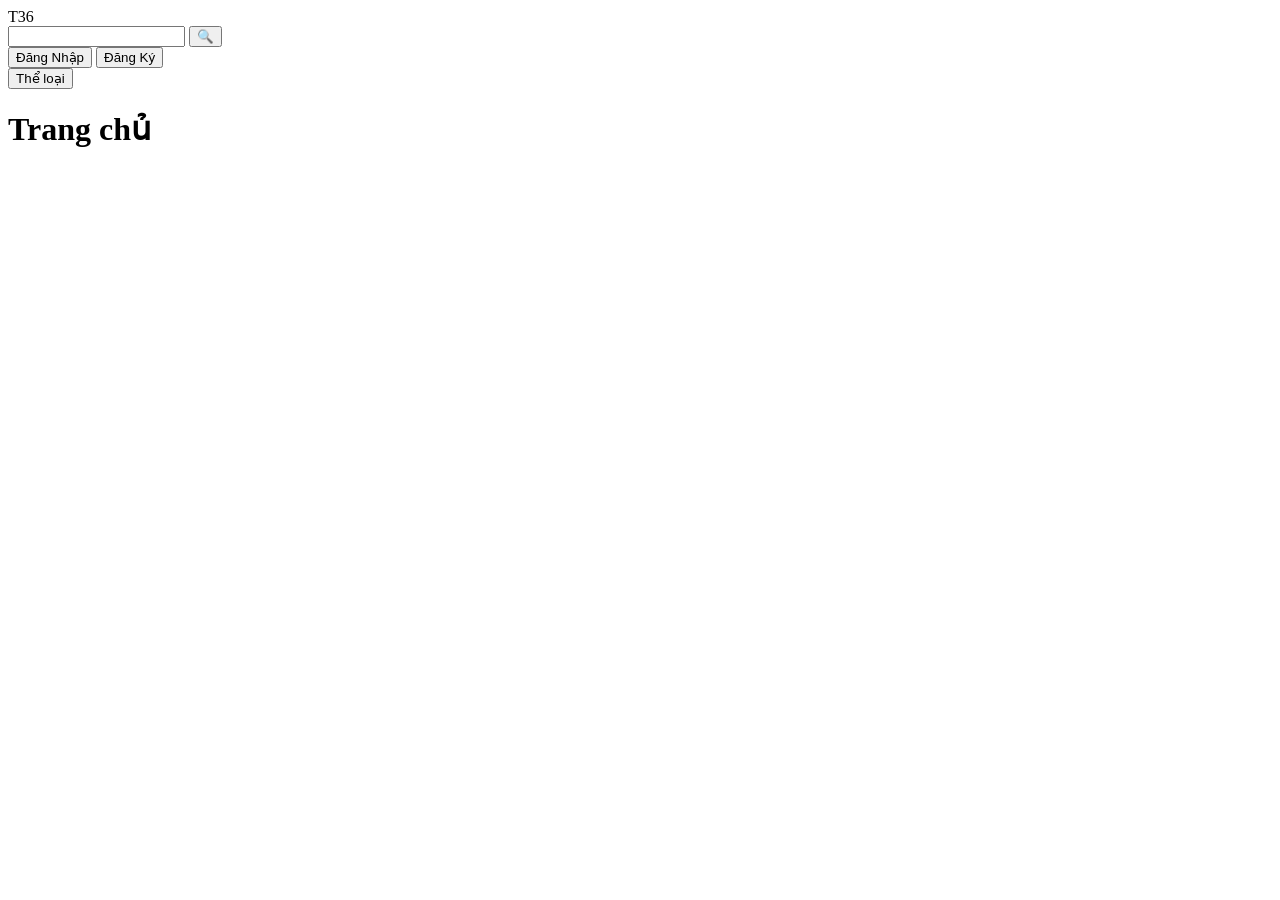
==== frontend/index.html @ c63da7f7 "Create index.html for game interface layout Add initial HTML structure for the game interface." ====
<!DOCTYPE html>
<html lang="vi">
<head>
    <meta charset="UTF-8">
    <!-- Đảm bảo trang web hiển thị tốt trên mọi thiết bị -->
    <meta name="viewport" content="width=device-width, initial-scale=1.0">
    <title>Giao diện Game T36</title>
    <!-- Liên kết với file CSS bên ngoài để định dạng giao diện -->
    <link rel="stylesheet" href="style.css">
</head>
<body>

    <!-- 1. Thanh điều hướng trên cùng (Header) -->
    <header class="header">
        <!-- Logo bên trái -->
        <div class="logo">T36</div>
        
        <!-- Thanh tìm kiếm ở giữa -->
        <div class="search-box">
            <input type="text" class="search-input" placeholder="">
            <button class="search-button">
                <!-- Sử dụng icon kính lúp đơn giản (emoji) -->
                🔍
            </button>
        </div>
        
        <!-- Cụm nút Đăng nhập / Đăng ký bên phải -->
        <div class="auth-buttons">
            <button class="btn btn-login">Đăng Nhập</button>
            <button class="btn btn-register">Đăng Ký</button>
        </div>
    </header>

    <!-- 2. Phần nội dung chính (Main) -->
    <main class="main-content">
        
        <!-- Phần phía trên chứa nút Thể loại và Tiêu đề -->
        <div class="top-bar">
            <!-- Nút Thể loại hình tròn -->
            <button class="category-button">Thể loại</button>
            
            <!-- Tiêu đề trang -->
            <h1 class="page-title">Trang chủ</h1>
        </div>

        <!-- Khung chứa danh sách các trò chơi -->
        <div class="game-container">
            <!-- Lưới Grid chứa các ô vuông -->
            <div class="game-grid">
                <!-- Sử dụng 12 ô vuông tượng trưng cho 12 game theo yêu cầu -->
                <div class="game-card"></div>
                <div class="game-card"></div>
                <div class="game-card"></div>
                <div class="game-card"></div>
                <div class="game-card"></div>
                <div class="game-card"></div>
                <div class="game-card"></div>
                <div class="game-card"></div>
                <div class="game-card"></div>
                <div class="game-card"></div>
                <div class="game-card"></div>
                <div class="game-card"></div>
            </div>
        </div>
        
    </main>

</body>
</html>
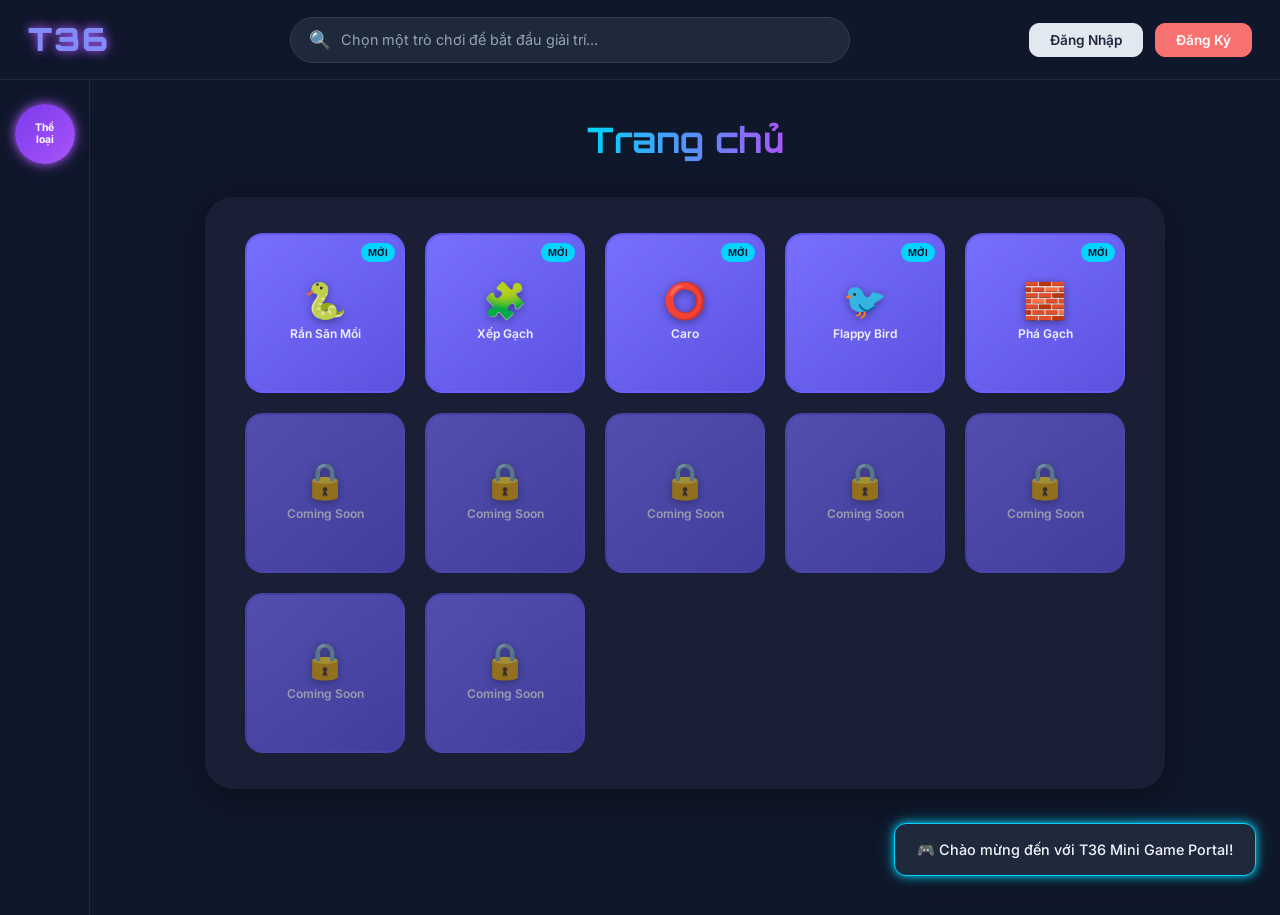
==== commit dd43c975: "Add 5 neon mini-games and homepage" ====
--- a/frontend/index.html
+++ b/frontend/index.html
@@ -1,69 +1,272 @@
 <!DOCTYPE html>
 <html lang="vi">
 <head>
-    <meta charset="UTF-8">
-    <!-- Đảm bảo trang web hiển thị tốt trên mọi thiết bị -->
-    <meta name="viewport" content="width=device-width, initial-scale=1.0">
-    <title>Giao diện Game T36</title>
-    <!-- Liên kết với file CSS bên ngoài để định dạng giao diện -->
-    <link rel="stylesheet" href="style.css">
+  <meta charset="UTF-8" />
+  <meta name="viewport" content="width=device-width, initial-scale=1.0" />
+
+  <!-- SEO Meta Tags -->
+  <title>T36 - Cổng Mini Game</title>
+  <meta name="description" content="Cổng Mini Game T36 - Chơi các game huyền thoại: Rắn săn mồi, Tetris, Caro, Flappy Bird, Phá gạch và nhiều hơn nữa!" />
+  <meta name="keywords" content="mini game, T36, rắn săn mồi, tetris, caro, flappy bird, phá gạch" />
+
+  <!-- Liên kết file CSS phong cách -->
+  <link rel="stylesheet" href="style.css" />
+
+  <!-- Favicon dạng emoji -->
+  <link rel="icon" href="data:image/svg+xml,<svg xmlns='http://www.w3.org/2000/svg' viewBox='0 0 100 100'><text y='.9em' font-size='90'>🎮</text></svg>" />
 </head>
 <body>
 
-    <!-- 1. Thanh điều hướng trên cùng (Header) -->
-    <header class="header">
-        <!-- Logo bên trái -->
-        <div class="logo">T36</div>
-        
-        <!-- Thanh tìm kiếm ở giữa -->
-        <div class="search-box">
-            <input type="text" class="search-input" placeholder="">
-            <button class="search-button">
-                <!-- Sử dụng icon kính lúp đơn giản (emoji) -->
-                🔍
-            </button>
-        </div>
-        
-        <!-- Cụm nút Đăng nhập / Đăng ký bên phải -->
-        <div class="auth-buttons">
-            <button class="btn btn-login">Đăng Nhập</button>
-            <button class="btn btn-register">Đăng Ký</button>
-        </div>
-    </header>
-
-    <!-- 2. Phần nội dung chính (Main) -->
-    <main class="main-content">
-        
-        <!-- Phần phía trên chứa nút Thể loại và Tiêu đề -->
-        <div class="top-bar">
-            <!-- Nút Thể loại hình tròn -->
-            <button class="category-button">Thể loại</button>
-            
-            <!-- Tiêu đề trang -->
-            <h1 class="page-title">Trang chủ</h1>
-        </div>
-
-        <!-- Khung chứa danh sách các trò chơi -->
-        <div class="game-container">
-            <!-- Lưới Grid chứa các ô vuông -->
-            <div class="game-grid">
-                <!-- Sử dụng 12 ô vuông tượng trưng cho 12 game theo yêu cầu -->
-                <div class="game-card"></div>
-                <div class="game-card"></div>
-                <div class="game-card"></div>
-                <div class="game-card"></div>
-                <div class="game-card"></div>
-                <div class="game-card"></div>
-                <div class="game-card"></div>
-                <div class="game-card"></div>
-                <div class="game-card"></div>
-                <div class="game-card"></div>
-                <div class="game-card"></div>
-                <div class="game-card"></div>
-            </div>
-        </div>
-        
-    </main>
+  <!-- ============================================
+       HEADER - Thanh điều hướng trên cùng
+       Gồm: Logo T36 | Thanh tìm kiếm | Nút Đăng nhập & Đăng ký
+       ============================================ -->
+  <header class="header" role="banner">
+
+    <!-- Logo T36 - Nhấn vào để về trang chủ -->
+    <a href="index.html" class="header__logo" aria-label="T36 - Trang chủ">T36</a>
+
+    <!-- Thanh tìm kiếm game -->
+    <div class="header__search" role="search">
+      <span class="header__search-icon" aria-hidden="true">🔍</span>
+      <input
+        id="search-input"
+        type="search"
+        class="header__search-input"
+        placeholder="Chọn một trò chơi để bắt đầu giải trí..."
+        aria-label="Tìm kiếm game"
+        autocomplete="off"
+      />
+    </div>
+
+    <!-- Nhóm nút hành động: Đăng nhập & Đăng ký -->
+    <div class="header__actions">
+      <!-- Nút Đăng nhập - script.js sẽ xử lý chuyển trang -->
+      <button
+        id="btn-header-login"
+        class="btn btn--login"
+        aria-label="Đăng nhập vào tài khoản"
+        onclick="chuyenDenDangNhap()"
+      >
+        Đăng Nhập
+      </button>
+
+      <!-- Nút Đăng ký -->
+      <button
+        id="btn-header-register"
+        class="btn btn--register"
+        aria-label="Tạo tài khoản mới"
+        onclick="chuyenDenDangKy()"
+      >
+        Đăng Ký
+      </button>
+    </div>
+  </header>
+
+  <!-- ============================================
+       LAYOUT CHÍNH: Sidebar + Nội dung chính
+       ============================================ -->
+  <div class="main-layout">
+
+    <!-- SIDEBAR - Danh mục thể loại game bên trái -->
+    <aside class="sidebar" role="complementary" aria-label="Danh mục thể loại">
+      <!-- Huy hiệu danh mục -->
+      <div class="sidebar__badge" title="Thể loại game" id="btn-category">
+        Thể<br>loại
+      </div>
+    </aside>
+
+    <!-- NỘI DUNG CHÍNH - Lưới game -->
+    <main class="main-content" role="main">
+
+      <!-- Tiêu đề trang -->
+      <h1 class="page-title">Trang chủ</h1>
+
+      <!-- Khu vực nền chứa lưới game -->
+      <section class="grid-container" aria-label="Danh sách game">
+
+        <!-- LƯỚI GAME - 5 cột × 3 hàng tạo ra 15 ô (chỉ hiển thị 12 ô theo thiết kế) -->
+        <!-- Quy tắc đặt tên data-game: snake | tetris | caro | flappy | brickbreaker | coming-soon -->
+        <div class="game-grid" id="game-grid" role="list">
+
+          <!-- ===== HÀNG 1 ===== -->
+
+          <!-- Ô 1: Rắn săn mồi (Snake Game) -->
+          <a
+            href="#"
+            class="game-card"
+            id="game-snake"
+            data-game="snake"
+            role="listitem"
+            aria-label="Chơi game Rắn săn mồi"
+            title="Rắn săn mồi"
+          >
+            <span class="game-card__badge">Mới</span>
+            <span class="game-card__icon" aria-hidden="true">🐍</span>
+            <span class="game-card__name">Rắn Săn Mồi</span>
+          </a>
+
+          <!-- Ô 2: Xếp gạch (Tetris) -->
+          <a
+            href="#"
+            class="game-card"
+            id="game-tetris"
+            data-game="tetris"
+            role="listitem"
+            aria-label="Chơi game Xếp gạch Tetris"
+            title="Xếp gạch - Tetris"
+          >
+            <span class="game-card__badge">Mới</span>
+            <span class="game-card__icon" aria-hidden="true">🧩</span>
+            <span class="game-card__name">Xếp Gạch</span>
+          </a>
+
+          <!-- Ô 3: Caro (Tic-Tac-Toe) -->
+          <a
+            href="#"
+            class="game-card"
+            id="game-caro"
+            data-game="caro"
+            role="listitem"
+            aria-label="Chơi game Caro"
+            title="Caro - Tic-Tac-Toe"
+          >
+            <span class="game-card__badge">Mới</span>
+            <span class="game-card__icon" aria-hidden="true">⭕</span>
+            <span class="game-card__name">Caro</span>
+          </a>
+
+          <!-- Ô 4: Flappy Bird -->
+          <a
+            href="#"
+            class="game-card"
+            id="game-flappy"
+            data-game="flappy"
+            role="listitem"
+            aria-label="Chơi game Flappy Bird"
+            title="Flappy Bird"
+          >
+            <span class="game-card__badge">Mới</span>
+            <span class="game-card__icon" aria-hidden="true">🐦</span>
+            <span class="game-card__name">Flappy Bird</span>
+          </a>
+
+          <!-- Ô 5: Phá gạch (Brick Breaker) -->
+          <a
+            href="#"
+            class="game-card"
+            id="game-brickbreaker"
+            data-game="brickbreaker"
+            role="listitem"
+            aria-label="Chơi game Phá gạch"
+            title="Phá gạch - Brick Breaker"
+          >
+            <span class="game-card__badge">Mới</span>
+            <span class="game-card__icon" aria-hidden="true">🧱</span>
+            <span class="game-card__name">Phá Gạch</span>
+          </a>
+
+          <!-- ===== HÀNG 2 - Các ô "Coming Soon" từ 6 đến 10 ===== -->
+
+          <!-- Ô 6: Coming Soon -->
+          <div
+            class="game-card game-card--coming-soon"
+            id="game-slot-6"
+            data-game="coming-soon"
+            role="listitem"
+            aria-label="Game sắp ra mắt"
+          >
+            <span class="game-card__icon" aria-hidden="true">🔒</span>
+            <span class="game-card__name">Coming Soon</span>
+          </div>
+
+          <!-- Ô 7: Coming Soon -->
+          <div
+            class="game-card game-card--coming-soon"
+            id="game-slot-7"
+            data-game="coming-soon"
+            role="listitem"
+            aria-label="Game sắp ra mắt"
+          >
+            <span class="game-card__icon" aria-hidden="true">🔒</span>
+            <span class="game-card__name">Coming Soon</span>
+          </div>
+
+          <!-- Ô 8: Coming Soon -->
+          <div
+            class="game-card game-card--coming-soon"
+            id="game-slot-8"
+            data-game="coming-soon"
+            role="listitem"
+            aria-label="Game sắp ra mắt"
+          >
+            <span class="game-card__icon" aria-hidden="true">🔒</span>
+            <span class="game-card__name">Coming Soon</span>
+          </div>
+
+          <!-- Ô 9: Coming Soon -->
+          <div
+            class="game-card game-card--coming-soon"
+            id="game-slot-9"
+            data-game="coming-soon"
+            role="listitem"
+            aria-label="Game sắp ra mắt"
+          >
+            <span class="game-card__icon" aria-hidden="true">🔒</span>
+            <span class="game-card__name">Coming Soon</span>
+          </div>
+
+          <!-- Ô 10: Coming Soon -->
+          <div
+            class="game-card game-card--coming-soon"
+            id="game-slot-10"
+            data-game="coming-soon"
+            role="listitem"
+            aria-label="Game sắp ra mắt"
+          >
+            <span class="game-card__icon" aria-hidden="true">🔒</span>
+            <span class="game-card__name">Coming Soon</span>
+          </div>
+
+          <!-- ===== HÀNG 3 - Các ô "Coming Soon" từ 11 đến 12 ===== -->
+
+          <!-- Ô 11: Coming Soon -->
+          <div
+            class="game-card game-card--coming-soon"
+            id="game-slot-11"
+            data-game="coming-soon"
+            role="listitem"
+            aria-label="Game sắp ra mắt"
+          >
+            <span class="game-card__icon" aria-hidden="true">🔒</span>
+            <span class="game-card__name">Coming Soon</span>
+          </div>
+
+          <!-- Ô 12: Coming Soon -->
+          <div
+            class="game-card game-card--coming-soon"
+            id="game-slot-12"
+            data-game="coming-soon"
+            role="listitem"
+            aria-label="Game sắp ra mắt"
+          >
+            <span class="game-card__icon" aria-hidden="true">🔒</span>
+            <span class="game-card__name">Coming Soon</span>
+          </div>
+
+        </div><!-- /.game-grid -->
+      </section><!-- /.grid-container -->
+
+    </main><!-- /.main-content -->
+  </div><!-- /.main-layout -->
+
+  <!-- ============================================
+       TOAST THÔNG BÁO - Hiện khi game chưa sẵn sàng
+       ============================================ -->
+  <div class="toast" id="toast" role="status" aria-live="polite"></div>
+
+  <!-- Liên kết file JavaScript xử lý logic -->
+  <script src="script.js"></script>
 
 </body>
 </html>
--- a/frontend/style.css
+++ b/frontend/style.css
@@ -0,0 +1,688 @@
+/* ============================================
+   style.css - Phong cách chung cho Cổng Mini Game T36
+   Tác giả: Frontend Developer T36
+   Mô tả: Dark Mode Gaming UI - sử dụng màu xanh đen,
+          tím đậm, và xanh neon làm điểm nhấn
+   ============================================ */
+
+/* ---------- Import Font từ Google Fonts ---------- */
+@import url('https://fonts.googleapis.com/css2?family=Orbitron:wght@400;700;900&family=Inter:wght@300;400;500;600;700&display=swap');
+
+/* ---------- CSS Reset & Box Model ---------- */
+*, *::before, *::after {
+  margin: 0;
+  padding: 0;
+  box-sizing: border-box;
+}
+
+/* ---------- Biến CSS (Design Tokens) ---------- */
+:root {
+  /* Màu nền chính - xanh đen đậm */
+  --color-bg-primary:    #0f172a;
+  /* Màu nền thứ cấp - tối hơn một chút */
+  --color-bg-secondary:  #1e293b;
+  /* Màu nền thẻ game - tím đậm */
+  --color-card-bg:       #6c63ff;
+  /* Màu nền card hover */
+  --color-card-hover:    #7c3aed;
+  /* Màu điểm nhấn neon xanh lam */
+  --color-neon-blue:     #00d4ff;
+  /* Màu điểm nhấn neon tím */
+  --color-neon-purple:   #a855f7;
+  /* Màu logo T36 */
+  --color-logo:          #818cf8;
+  /* Màu chữ chính */
+  --color-text-primary:  #f1f5f9;
+  /* Màu chữ phụ */
+  --color-text-muted:    #94a3b8;
+  /* Màu viền neon khi hover */
+  --color-glow-border:   #00d4ff;
+  /* Màu nền khu vực lưới game */
+  --color-grid-bg:       #1a1f35;
+  /* Màu nút Đăng nhập */
+  --color-btn-login:     #e2e8f0;
+  /* Màu nút Đăng ký */
+  --color-btn-register:  #f87171;
+  /* Màu form card - tím trung bình */
+  --color-form-card:     #3730a3;
+  /* Màu input */
+  --color-input-bg:      #d1d5db;
+  /* Bo góc chuẩn */
+  --radius-card:         18px;
+  --radius-btn:          10px;
+  --radius-input:        8px;
+  /* Hiệu ứng đổ bóng neon */
+  --glow-neon:           0 0 10px #00d4ff, 0 0 20px #00d4ff44;
+  --glow-purple:         0 0 10px #a855f7, 0 0 20px #a855f744;
+  /* Thời gian hiệu ứng chuyển tiếp */
+  --transition-speed:    0.3s;
+}
+
+/* ---------- Body & Nền Chung ---------- */
+body {
+  font-family: 'Inter', sans-serif;
+  background-color: var(--color-bg-primary);
+  color: var(--color-text-primary);
+  min-height: 100vh;
+  line-height: 1.6;
+  overflow-x: hidden;
+}
+
+/* ============================================
+   HEADER - Thanh điều hướng trên cùng
+   ============================================ */
+.header {
+  display: flex;
+  align-items: center;
+  justify-content: space-between;
+  padding: 14px 28px;
+  background-color: var(--color-bg-primary);
+  /* Đường viền dưới phân tách header */
+  border-bottom: 1px solid #1e293b;
+  position: sticky;
+  top: 0;
+  z-index: 100;
+  gap: 20px;
+}
+
+/* Logo T36 - chữ nổi bật phong cách gaming */
+.header__logo {
+  font-family: 'Orbitron', monospace;
+  font-size: 2rem;
+  font-weight: 900;
+  color: var(--color-logo);
+  text-decoration: none;
+  letter-spacing: 2px;
+  /* Hiệu ứng phát sáng cho logo */
+  text-shadow: var(--glow-purple);
+  white-space: nowrap;
+  transition: color var(--transition-speed), text-shadow var(--transition-speed);
+}
+
+.header__logo:hover {
+  color: var(--color-neon-blue);
+  text-shadow: var(--glow-neon);
+}
+
+/* Thanh tìm kiếm ở giữa header */
+.header__search {
+  flex: 1;
+  max-width: 560px;
+  display: flex;
+  align-items: center;
+  background-color: var(--color-bg-secondary);
+  border: 1px solid #334155;
+  border-radius: 50px;
+  padding: 8px 18px;
+  gap: 10px;
+  transition: border-color var(--transition-speed), box-shadow var(--transition-speed);
+}
+
+.header__search:focus-within {
+  border-color: var(--color-neon-blue);
+  box-shadow: var(--glow-neon);
+}
+
+.header__search-input {
+  flex: 1;
+  background: transparent;
+  border: none;
+  outline: none;
+  color: var(--color-text-primary);
+  font-family: 'Inter', sans-serif;
+  font-size: 0.9rem;
+}
+
+.header__search-input::placeholder {
+  color: var(--color-text-muted);
+}
+
+/* Icon tìm kiếm */
+.header__search-icon {
+  color: var(--color-text-muted);
+  font-size: 1.1rem;
+  cursor: pointer;
+  transition: color var(--transition-speed);
+}
+
+.header__search:focus-within .header__search-icon {
+  color: var(--color-neon-blue);
+}
+
+/* Nhóm nút Đăng nhập / Đăng ký */
+.header__actions {
+  display: flex;
+  align-items: center;
+  gap: 12px;
+  white-space: nowrap;
+}
+
+/* Nút chung cho header */
+.btn {
+  padding: 8px 20px;
+  border-radius: var(--radius-btn);
+  font-family: 'Inter', sans-serif;
+  font-size: 0.85rem;
+  font-weight: 600;
+  cursor: pointer;
+  border: 1.5px solid transparent;
+  transition: all var(--transition-speed);
+  text-decoration: none;
+  display: inline-flex;
+  align-items: center;
+  justify-content: center;
+}
+
+/* Nút Đăng nhập - nền sáng nhạt */
+.btn--login {
+  background-color: var(--color-btn-login);
+  color: #1e293b;
+  border-color: var(--color-btn-login);
+}
+
+.btn--login:hover {
+  background-color: var(--color-neon-blue);
+  border-color: var(--color-neon-blue);
+  color: #0f172a;
+  box-shadow: var(--glow-neon);
+  transform: translateY(-1px);
+}
+
+/* Nút Đăng ký - nền cam hồng */
+.btn--register {
+  background-color: var(--color-btn-register);
+  color: #fff;
+  border-color: var(--color-btn-register);
+}
+
+.btn--register:hover {
+  background-color: #ef4444;
+  border-color: #ef4444;
+  box-shadow: 0 0 10px #ef444466;
+  transform: translateY(-1px);
+}
+
+/* ============================================
+   LAYOUT CHÍNH - Sidebar + Main Content
+   ============================================ */
+.main-layout {
+  display: flex;
+  min-height: calc(100vh - 65px);
+}
+
+/* ============================================
+   SIDEBAR - Danh mục bên trái
+   ============================================ */
+.sidebar {
+  width: 90px;
+  padding: 24px 12px;
+  display: flex;
+  flex-direction: column;
+  align-items: center;
+  gap: 16px;
+  border-right: 1px solid #1e293b;
+  flex-shrink: 0;
+}
+
+/* Huy hiệu danh mục "Thể loại" */
+.sidebar__badge {
+  width: 60px;
+  height: 60px;
+  border-radius: 50%;
+  background: linear-gradient(135deg, #7c3aed, #a855f7);
+  display: flex;
+  align-items: center;
+  justify-content: center;
+  font-size: 0.65rem;
+  font-weight: 700;
+  color: #fff;
+  text-align: center;
+  line-height: 1.2;
+  cursor: pointer;
+  box-shadow: var(--glow-purple);
+  transition: transform var(--transition-speed), box-shadow var(--transition-speed);
+}
+
+.sidebar__badge:hover {
+  transform: scale(1.08);
+  box-shadow: 0 0 16px #a855f7, 0 0 32px #a855f744;
+}
+
+/* ============================================
+   NỘI DUNG CHÍNH - Trang chủ
+   ============================================ */
+.main-content {
+  flex: 1;
+  padding: 32px 40px;
+  display: flex;
+  flex-direction: column;
+  align-items: center;
+}
+
+/* Tiêu đề trang "Trang chủ" */
+.page-title {
+  font-family: 'Orbitron', monospace;
+  font-size: 2.2rem;
+  font-weight: 700;
+  /* Gradient chữ xanh neon sang tím */
+  background: linear-gradient(90deg, var(--color-neon-blue), var(--color-neon-purple));
+  -webkit-background-clip: text;
+  -webkit-text-fill-color: transparent;
+  background-clip: text;
+  margin-bottom: 28px;
+  text-align: center;
+}
+
+/* Khu vực chứa lưới game - nền tối hơn */
+.grid-container {
+  background-color: var(--color-grid-bg);
+  border-radius: 28px;
+  padding: 36px 40px;
+  width: 100%;
+  max-width: 960px;
+  box-shadow: 0 8px 40px rgba(0, 0, 0, 0.4);
+}
+
+/* ============================================
+   LƯỚI GAME - 5 cột x 3 hàng = 15 ô (hiển thị 12 ô + 3 hidden nếu cần)
+   Thiết kế: 5 cột đều nhau
+   ============================================ */
+.game-grid {
+  display: grid;
+  /* 5 cột đều nhau, responsive */
+  grid-template-columns: repeat(5, 1fr);
+  gap: 20px;
+}
+
+/* ============================================
+   THẺ GAME - Mỗi ô game
+   ============================================ */
+.game-card {
+  aspect-ratio: 1 / 1;
+  background: linear-gradient(145deg, #6c63ff, #5b52e0);
+  border-radius: var(--radius-card);
+  display: flex;
+  flex-direction: column;
+  align-items: center;
+  justify-content: center;
+  cursor: pointer;
+  /* Viền mặc định trong suốt */
+  border: 2px solid transparent;
+  /* Hiệu ứng chuyển tiếp mượt mà */
+  transition:
+    transform var(--transition-speed) ease,
+    box-shadow var(--transition-speed) ease,
+    border-color var(--transition-speed) ease,
+    background var(--transition-speed) ease;
+  position: relative;
+  overflow: hidden;
+  text-decoration: none;
+  color: inherit;
+  gap: 8px;
+  padding: 12px;
+  text-align: center;
+}
+
+/* Lớp phủ bóng bên trong thẻ */
+.game-card::before {
+  content: '';
+  position: absolute;
+  inset: 0;
+  background: linear-gradient(135deg, rgba(255,255,255,0.08), transparent);
+  border-radius: inherit;
+  pointer-events: none;
+}
+
+/* ✨ Hiệu ứng HOVER - Phóng to và viền sáng neon */
+.game-card:hover {
+  /* Phóng to nhẹ khi hover */
+  transform: scale(1.07) translateY(-4px);
+  /* Viền sáng màu xanh neon */
+  border-color: var(--color-glow-border);
+  /* Phát sáng neon xung quanh thẻ */
+  box-shadow:
+    0 0 12px var(--color-glow-border),
+    0 0 24px rgba(0, 212, 255, 0.3),
+    0 8px 24px rgba(0, 0, 0, 0.4);
+  background: linear-gradient(145deg, #7c74ff, #6c63ff);
+  z-index: 1;
+}
+
+/* Ô game "Coming Soon" - màu tối hơn, ít nổi bật */
+.game-card--coming-soon {
+  opacity: 0.6;
+  cursor: not-allowed;
+}
+
+.game-card--coming-soon:hover {
+  transform: scale(1.02);
+  border-color: #4b5563;
+  box-shadow: none;
+  opacity: 0.7;
+}
+
+/* Icon emoji của game */
+.game-card__icon {
+  font-size: 2.2rem;
+  line-height: 1;
+  filter: drop-shadow(0 2px 4px rgba(0,0,0,0.4));
+}
+
+/* Tên game */
+.game-card__name {
+  font-family: 'Inter', sans-serif;
+  font-size: 0.75rem;
+  font-weight: 600;
+  color: rgba(255, 255, 255, 0.9);
+  line-height: 1.3;
+}
+
+/* Nhãn "Mới" */
+.game-card__badge {
+  position: absolute;
+  top: 8px;
+  right: 8px;
+  background: var(--color-neon-blue);
+  color: #0f172a;
+  font-size: 0.6rem;
+  font-weight: 700;
+  padding: 2px 7px;
+  border-radius: 20px;
+  letter-spacing: 0.5px;
+  text-transform: uppercase;
+}
+
+/* ============================================
+   TRANG ĐĂNG NHẬP / ĐĂNG KÝ
+   ============================================ */
+.auth-page {
+  min-height: 100vh;
+  display: flex;
+  flex-direction: column;
+  background-color: var(--color-bg-primary);
+}
+
+/* Header thu gọn cho trang auth - chỉ có logo */
+.auth-header {
+  padding: 18px 28px;
+  border-bottom: 1px solid #1e293b;
+}
+
+/* Phần thân trang auth - căn giữa form */
+.auth-body {
+  flex: 1;
+  display: flex;
+  flex-direction: column;
+  align-items: center;
+  justify-content: center;
+  padding: 40px 20px;
+  gap: 0;
+}
+
+/* Thanh chọn tab Đăng nhập / Đăng ký */
+.auth-tabs {
+  display: flex;
+  align-items: flex-end;
+  gap: 0;
+  position: relative;
+  margin-bottom: 0;
+}
+
+/* Đường kẻ ngang bên dưới tab */
+.auth-tabs::after {
+  content: '';
+  position: absolute;
+  bottom: 0;
+  left: 0;
+  right: 0;
+  height: 1px;
+  background: #334155;
+}
+
+/* Nút tab Đăng nhập */
+.auth-tab {
+  padding: 12px 36px;
+  border: none;
+  border-radius: var(--radius-btn) var(--radius-btn) 0 0;
+  font-family: 'Inter', sans-serif;
+  font-size: 0.95rem;
+  font-weight: 600;
+  cursor: pointer;
+  transition: all var(--transition-speed);
+  position: relative;
+  z-index: 1;
+}
+
+/* Tab Đăng nhập - nền sáng */
+.auth-tab--login {
+  background-color: #e2e8f0;
+  color: #1e293b;
+}
+
+.auth-tab--login:hover,
+.auth-tab--login.active {
+  background-color: #f1f5f9;
+}
+
+/* Tab Đăng ký - nền hồng cam */
+.auth-tab--register {
+  background-color: #f87171;
+  color: #fff;
+}
+
+.auth-tab--register:hover,
+.auth-tab--register.active {
+  background-color: #ef4444;
+}
+
+/* Đường phân cách đứng giữa 2 tab */
+.auth-tabs__divider {
+  width: 3px;
+  height: 48px;
+  background: linear-gradient(to bottom, #f97316, #ef4444);
+  border-radius: 2px;
+  margin: 0 4px;
+  align-self: center;
+}
+
+/* Đường kẻ ngang bên dưới tab group */
+.auth-tabs-line {
+  width: 380px;
+  max-width: 90vw;
+  height: 1px;
+  background: #334155;
+  margin-bottom: 0;
+}
+
+/* Card form đăng nhập / đăng ký */
+.auth-form-card {
+  background: linear-gradient(160deg, #4338ca, #3730a3);
+  border-radius: 20px;
+  padding: 36px 40px 40px;
+  width: 380px;
+  max-width: 90vw;
+  display: flex;
+  flex-direction: column;
+  gap: 20px;
+  margin-top: 24px;
+  box-shadow: 0 8px 40px rgba(67, 56, 202, 0.35);
+  animation: fadeInUp 0.4s ease;
+}
+
+/* Hiệu ứng xuất hiện form */
+@keyframes fadeInUp {
+  from {
+    opacity: 0;
+    transform: translateY(20px);
+  }
+  to {
+    opacity: 1;
+    transform: translateY(0);
+  }
+}
+
+/* Nhóm mỗi trường input */
+.form-group {
+  display: flex;
+  flex-direction: column;
+  gap: 8px;
+}
+
+/* Nhãn trường input */
+.form-label {
+  font-family: 'Orbitron', monospace;
+  font-size: 0.85rem;
+  font-weight: 700;
+  color: #fff;
+  letter-spacing: 0.5px;
+}
+
+/* Ô nhập liệu */
+.form-input {
+  background-color: var(--color-input-bg);
+  border: 2px solid transparent;
+  border-radius: var(--radius-input);
+  padding: 12px 16px;
+  font-family: 'Inter', sans-serif;
+  font-size: 0.9rem;
+  color: #1e293b;
+  outline: none;
+  transition: border-color var(--transition-speed), box-shadow var(--transition-speed);
+  width: 100%;
+}
+
+.form-input:focus {
+  border-color: var(--color-neon-blue);
+  box-shadow: 0 0 8px rgba(0, 212, 255, 0.3);
+  background-color: #f8fafc;
+}
+
+.form-input::placeholder {
+  color: #9ca3af;
+}
+
+/* Nút submit trong form */
+.btn--submit {
+  background: linear-gradient(135deg, #3b82f6, #2563eb);
+  color: #fff;
+  border: none;
+  border-radius: var(--radius-btn);
+  padding: 13px 20px;
+  font-family: 'Orbitron', monospace;
+  font-size: 1rem;
+  font-weight: 700;
+  cursor: pointer;
+  letter-spacing: 1px;
+  transition: all var(--transition-speed);
+  margin-top: 6px;
+  box-shadow: 0 4px 14px rgba(59, 130, 246, 0.4);
+}
+
+.btn--submit:hover {
+  background: linear-gradient(135deg, #60a5fa, #3b82f6);
+  box-shadow: 0 0 16px rgba(59, 130, 246, 0.6), 0 4px 20px rgba(59, 130, 246, 0.4);
+  transform: translateY(-2px);
+}
+
+.btn--submit:active {
+  transform: translateY(0);
+}
+
+/* Thông báo lỗi form */
+.form-error {
+  color: #fca5a5;
+  font-size: 0.8rem;
+  font-weight: 500;
+  display: none;
+}
+
+.form-error.show {
+  display: block;
+}
+
+/* ============================================
+   THÔNG BÁO TOAST - Hiện nổi góc màn hình
+   ============================================ */
+.toast {
+  position: fixed;
+  bottom: 24px;
+  right: 24px;
+  background: #1e293b;
+  border: 1px solid var(--color-neon-blue);
+  color: var(--color-text-primary);
+  padding: 14px 22px;
+  border-radius: 12px;
+  font-size: 0.9rem;
+  font-weight: 500;
+  box-shadow: var(--glow-neon), 0 8px 24px rgba(0,0,0,0.4);
+  z-index: 9999;
+  transform: translateY(80px);
+  opacity: 0;
+  transition: all 0.4s cubic-bezier(0.34, 1.56, 0.64, 1);
+  pointer-events: none;
+}
+
+.toast.show {
+  transform: translateY(0);
+  opacity: 1;
+}
+
+/* ============================================
+   RESPONSIVE - Màn hình nhỏ hơn
+   ============================================ */
+@media (max-width: 768px) {
+  .header {
+    padding: 12px 16px;
+    gap: 10px;
+  }
+
+  .header__logo {
+    font-size: 1.5rem;
+  }
+
+  .game-grid {
+    /* Thu về 3 cột trên tablet */
+    grid-template-columns: repeat(3, 1fr);
+    gap: 14px;
+  }
+
+  .main-content {
+    padding: 20px 16px;
+  }
+
+  .page-title {
+    font-size: 1.6rem;
+  }
+
+  .grid-container {
+    padding: 20px;
+  }
+
+  .sidebar {
+    width: 64px;
+    padding: 16px 8px;
+  }
+
+  .sidebar__badge {
+    width: 46px;
+    height: 46px;
+    font-size: 0.55rem;
+  }
+}
+
+@media (max-width: 480px) {
+  .game-grid {
+    /* Thu về 2 cột trên điện thoại */
+    grid-template-columns: repeat(2, 1fr);
+    gap: 12px;
+  }
+
+  .header__search {
+    display: none;
+  }
+
+  .btn {
+    padding: 7px 12px;
+    font-size: 0.78rem;
+  }
+}
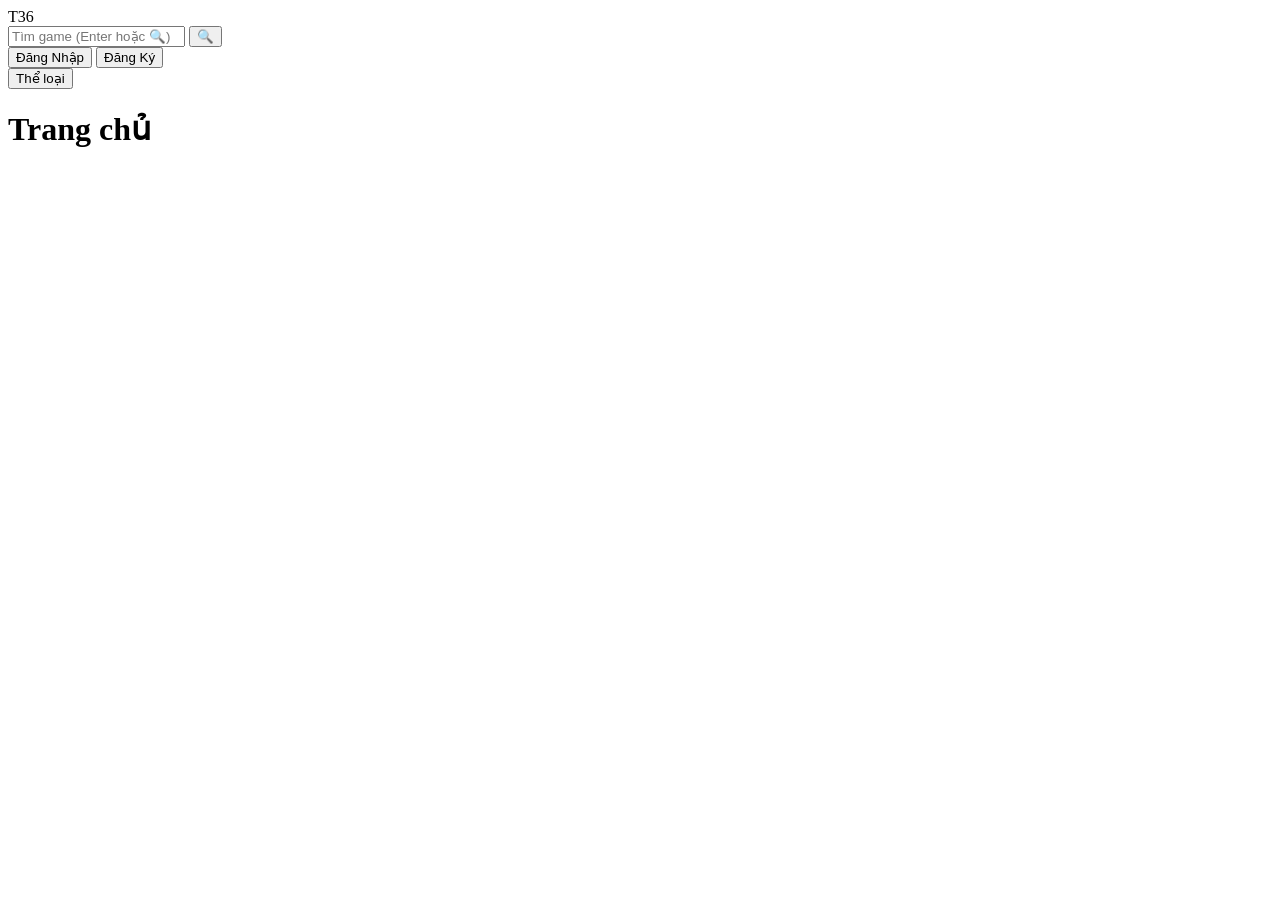
==== commit b65b5102: "Add backend structure and initial game API implementation - Introduced FastAPI for backend developme" ====
--- a/frontend/index.html
+++ b/frontend/index.html
@@ -1,272 +1,46 @@
-<!DOCTYPE html>
+<!doctype html>
 <html lang="vi">
-<head>
-  <meta charset="UTF-8" />
-  <meta name="viewport" content="width=device-width, initial-scale=1.0" />
+  <head>
+    <meta charset="UTF-8" />
+    <meta name="viewport" content="width=device-width, initial-scale=1.0" />
+    <title>Giao diện Game T36</title>
+    <link rel="stylesheet" href="/ui/style.css" />
+  </head>
+  <body>
+    <header class="header">
+      <div class="logo">T36</div>
 
-  <!-- SEO Meta Tags -->
-  <title>T36 - Cổng Mini Game</title>
-  <meta name="description" content="Cổng Mini Game T36 - Chơi các game huyền thoại: Rắn săn mồi, Tetris, Caro, Flappy Bird, Phá gạch và nhiều hơn nữa!" />
-  <meta name="keywords" content="mini game, T36, rắn săn mồi, tetris, caro, flappy bird, phá gạch" />
+      <div class="search-box">
+        <input
+          type="text"
+          class="search-input"
+          placeholder="Tìm game (Enter hoặc 🔍)"
+          autocomplete="off"
+        />
+        <button type="button" class="search-button" aria-label="Tìm kiếm">
+          🔍
+        </button>
+      </div>
 
-  <!-- Liên kết file CSS phong cách -->
-  <link rel="stylesheet" href="style.css" />
+      <div class="auth-buttons">
+        <button type="button" class="btn btn-login">Đăng Nhập</button>
+        <button type="button" class="btn btn-register">Đăng Ký</button>
+      </div>
+    </header>
 
-  <!-- Favicon dạng emoji -->
-  <link rel="icon" href="data:image/svg+xml,<svg xmlns='http://www.w3.org/2000/svg' viewBox='0 0 100 100'><text y='.9em' font-size='90'>🎮</text></svg>" />
-</head>
-<body>
+    <main class="main-content">
+      <div class="top-bar">
+        <button type="button" class="category-button">Thể loại</button>
+        <h1 class="page-title">Trang chủ</h1>
+      </div>
 
-  <!-- ============================================
-       HEADER - Thanh điều hướng trên cùng
-       Gồm: Logo T36 | Thanh tìm kiếm | Nút Đăng nhập & Đăng ký
-       ============================================ -->
-  <header class="header" role="banner">
+      <p id="api-status" class="api-status" role="status"></p>
 
-    <!-- Logo T36 - Nhấn vào để về trang chủ -->
-    <a href="index.html" class="header__logo" aria-label="T36 - Trang chủ">T36</a>
+      <div class="game-container">
+        <div id="game-grid" class="game-grid"></div>
+      </div>
+    </main>
 
-    <!-- Thanh tìm kiếm game -->
-    <div class="header__search" role="search">
-      <span class="header__search-icon" aria-hidden="true">🔍</span>
-      <input
-        id="search-input"
-        type="search"
-        class="header__search-input"
-        placeholder="Chọn một trò chơi để bắt đầu giải trí..."
-        aria-label="Tìm kiếm game"
-        autocomplete="off"
-      />
-    </div>
-
-    <!-- Nhóm nút hành động: Đăng nhập & Đăng ký -->
-    <div class="header__actions">
-      <!-- Nút Đăng nhập - script.js sẽ xử lý chuyển trang -->
-      <button
-        id="btn-header-login"
-        class="btn btn--login"
-        aria-label="Đăng nhập vào tài khoản"
-        onclick="chuyenDenDangNhap()"
-      >
-        Đăng Nhập
-      </button>
-
-      <!-- Nút Đăng ký -->
-      <button
-        id="btn-header-register"
-        class="btn btn--register"
-        aria-label="Tạo tài khoản mới"
-        onclick="chuyenDenDangKy()"
-      >
-        Đăng Ký
-      </button>
-    </div>
-  </header>
-
-  <!-- ============================================
-       LAYOUT CHÍNH: Sidebar + Nội dung chính
-       ============================================ -->
-  <div class="main-layout">
-
-    <!-- SIDEBAR - Danh mục thể loại game bên trái -->
-    <aside class="sidebar" role="complementary" aria-label="Danh mục thể loại">
-      <!-- Huy hiệu danh mục -->
-      <div class="sidebar__badge" title="Thể loại game" id="btn-category">
-        Thể<br>loại
-      </div>
-    </aside>
-
-    <!-- NỘI DUNG CHÍNH - Lưới game -->
-    <main class="main-content" role="main">
-
-      <!-- Tiêu đề trang -->
-      <h1 class="page-title">Trang chủ</h1>
-
-      <!-- Khu vực nền chứa lưới game -->
-      <section class="grid-container" aria-label="Danh sách game">
-
-        <!-- LƯỚI GAME - 5 cột × 3 hàng tạo ra 15 ô (chỉ hiển thị 12 ô theo thiết kế) -->
-        <!-- Quy tắc đặt tên data-game: snake | tetris | caro | flappy | brickbreaker | coming-soon -->
-        <div class="game-grid" id="game-grid" role="list">
-
-          <!-- ===== HÀNG 1 ===== -->
-
-          <!-- Ô 1: Rắn săn mồi (Snake Game) -->
-          <a
-            href="#"
-            class="game-card"
-            id="game-snake"
-            data-game="snake"
-            role="listitem"
-            aria-label="Chơi game Rắn săn mồi"
-            title="Rắn săn mồi"
-          >
-            <span class="game-card__badge">Mới</span>
-            <span class="game-card__icon" aria-hidden="true">🐍</span>
-            <span class="game-card__name">Rắn Săn Mồi</span>
-          </a>
-
-          <!-- Ô 2: Xếp gạch (Tetris) -->
-          <a
-            href="#"
-            class="game-card"
-            id="game-tetris"
-            data-game="tetris"
-            role="listitem"
-            aria-label="Chơi game Xếp gạch Tetris"
-            title="Xếp gạch - Tetris"
-          >
-            <span class="game-card__badge">Mới</span>
-            <span class="game-card__icon" aria-hidden="true">🧩</span>
-            <span class="game-card__name">Xếp Gạch</span>
-          </a>
-
-          <!-- Ô 3: Caro (Tic-Tac-Toe) -->
-          <a
-            href="#"
-            class="game-card"
-            id="game-caro"
-            data-game="caro"
-            role="listitem"
-            aria-label="Chơi game Caro"
-            title="Caro - Tic-Tac-Toe"
-          >
-            <span class="game-card__badge">Mới</span>
-            <span class="game-card__icon" aria-hidden="true">⭕</span>
-            <span class="game-card__name">Caro</span>
-          </a>
-
-          <!-- Ô 4: Flappy Bird -->
-          <a
-            href="#"
-            class="game-card"
-            id="game-flappy"
-            data-game="flappy"
-            role="listitem"
-            aria-label="Chơi game Flappy Bird"
-            title="Flappy Bird"
-          >
-            <span class="game-card__badge">Mới</span>
-            <span class="game-card__icon" aria-hidden="true">🐦</span>
-            <span class="game-card__name">Flappy Bird</span>
-          </a>
-
-          <!-- Ô 5: Phá gạch (Brick Breaker) -->
-          <a
-            href="#"
-            class="game-card"
-            id="game-brickbreaker"
-            data-game="brickbreaker"
-            role="listitem"
-            aria-label="Chơi game Phá gạch"
-            title="Phá gạch - Brick Breaker"
-          >
-            <span class="game-card__badge">Mới</span>
-            <span class="game-card__icon" aria-hidden="true">🧱</span>
-            <span class="game-card__name">Phá Gạch</span>
-          </a>
-
-          <!-- ===== HÀNG 2 - Các ô "Coming Soon" từ 6 đến 10 ===== -->
-
-          <!-- Ô 6: Coming Soon -->
-          <div
-            class="game-card game-card--coming-soon"
-            id="game-slot-6"
-            data-game="coming-soon"
-            role="listitem"
-            aria-label="Game sắp ra mắt"
-          >
-            <span class="game-card__icon" aria-hidden="true">🔒</span>
-            <span class="game-card__name">Coming Soon</span>
-          </div>
-
-          <!-- Ô 7: Coming Soon -->
-          <div
-            class="game-card game-card--coming-soon"
-            id="game-slot-7"
-            data-game="coming-soon"
-            role="listitem"
-            aria-label="Game sắp ra mắt"
-          >
-            <span class="game-card__icon" aria-hidden="true">🔒</span>
-            <span class="game-card__name">Coming Soon</span>
-          </div>
-
-          <!-- Ô 8: Coming Soon -->
-          <div
-            class="game-card game-card--coming-soon"
-            id="game-slot-8"
-            data-game="coming-soon"
-            role="listitem"
-            aria-label="Game sắp ra mắt"
-          >
-            <span class="game-card__icon" aria-hidden="true">🔒</span>
-            <span class="game-card__name">Coming Soon</span>
-          </div>
-
-          <!-- Ô 9: Coming Soon -->
-          <div
-            class="game-card game-card--coming-soon"
-            id="game-slot-9"
-            data-game="coming-soon"
-            role="listitem"
-            aria-label="Game sắp ra mắt"
-          >
-            <span class="game-card__icon" aria-hidden="true">🔒</span>
-            <span class="game-card__name">Coming Soon</span>
-          </div>
-
-          <!-- Ô 10: Coming Soon -->
-          <div
-            class="game-card game-card--coming-soon"
-            id="game-slot-10"
-            data-game="coming-soon"
-            role="listitem"
-            aria-label="Game sắp ra mắt"
-          >
-            <span class="game-card__icon" aria-hidden="true">🔒</span>
-            <span class="game-card__name">Coming Soon</span>
-          </div>
-
-          <!-- ===== HÀNG 3 - Các ô "Coming Soon" từ 11 đến 12 ===== -->
-
-          <!-- Ô 11: Coming Soon -->
-          <div
-            class="game-card game-card--coming-soon"
-            id="game-slot-11"
-            data-game="coming-soon"
-            role="listitem"
-            aria-label="Game sắp ra mắt"
-          >
-            <span class="game-card__icon" aria-hidden="true">🔒</span>
-            <span class="game-card__name">Coming Soon</span>
-          </div>
-
-          <!-- Ô 12: Coming Soon -->
-          <div
-            class="game-card game-card--coming-soon"
-            id="game-slot-12"
-            data-game="coming-soon"
-            role="listitem"
-            aria-label="Game sắp ra mắt"
-          >
-            <span class="game-card__icon" aria-hidden="true">🔒</span>
-            <span class="game-card__name">Coming Soon</span>
-          </div>
-
-        </div><!-- /.game-grid -->
-      </section><!-- /.grid-container -->
-
-    </main><!-- /.main-content -->
-  </div><!-- /.main-layout -->
-
-  <!-- ============================================
-       TOAST THÔNG BÁO - Hiện khi game chưa sẵn sàng
-       ============================================ -->
-  <div class="toast" id="toast" role="status" aria-live="polite"></div>
-
-  <!-- Liên kết file JavaScript xử lý logic -->
-  <script src="script.js"></script>
-
-</body>
+    <script src="/ui/app.js" defer></script>
+  </body>
 </html>
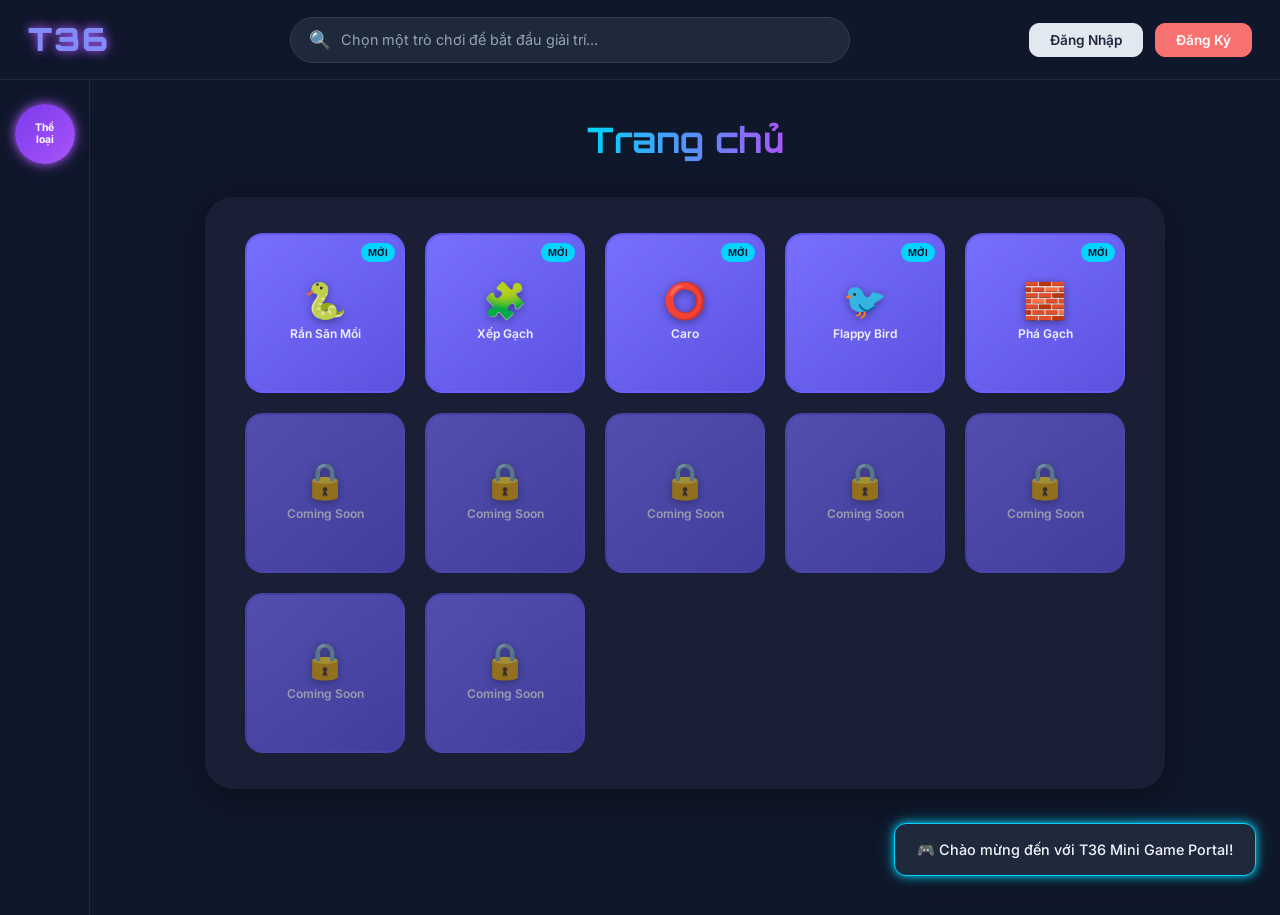
==== commit c036d15d: "Merge branch 'main' of https://github.com/thobuiquang/mini-game-platform" ====
--- a/frontend/index.html
+++ b/frontend/index.html
@@ -1,46 +1,278 @@
-<!doctype html>
+<!DOCTYPE html>
 <html lang="vi">
-  <head>
-    <meta charset="UTF-8" />
-    <meta name="viewport" content="width=device-width, initial-scale=1.0" />
-    <title>Giao diện Game T36</title>
-    <link rel="stylesheet" href="/ui/style.css" />
-  </head>
-  <body>
-    <header class="header">
-      <div class="logo">T36</div>
-
-      <div class="search-box">
-        <input
-          type="text"
-          class="search-input"
-          placeholder="Tìm game (Enter hoặc 🔍)"
-          autocomplete="off"
-        />
-        <button type="button" class="search-button" aria-label="Tìm kiếm">
-          🔍
-        </button>
+<head>
+  <meta charset="UTF-8" />
+  <meta name="viewport" content="width=device-width, initial-scale=1.0" />
+
+  <!-- SEO Meta Tags -->
+  <title>T36 - Cổng Mini Game</title>
+  <meta name="description" content="Cổng Mini Game T36 - Chơi các game huyền thoại: Rắn săn mồi, Tetris, Caro, Flappy Bird, Phá gạch và nhiều hơn nữa!" />
+  <meta name="keywords" content="mini game, T36, rắn săn mồi, tetris, caro, flappy bird, phá gạch" />
+
+  <!-- Liên kết file CSS phong cách -->
+  <link rel="stylesheet" href="style.css" />
+
+  <!-- Favicon dạng emoji -->
+  <link rel="icon" href="data:image/svg+xml,<svg xmlns='http://www.w3.org/2000/svg' viewBox='0 0 100 100'><text y='.9em' font-size='90'>🎮</text></svg>" />
+</head>
+<body>
+
+  <!-- ============================================
+       HEADER - Thanh điều hướng trên cùng
+       Gồm: Logo T36 | Thanh tìm kiếm | Nút Đăng nhập & Đăng ký
+       ============================================ -->
+  <header class="header" role="banner">
+
+    <!-- Logo T36 - Nhấn vào để về trang chủ -->
+    <a href="index.html" class="header__logo" aria-label="T36 - Trang chủ">T36</a>
+
+    <!-- Thanh tìm kiếm game -->
+    <div class="header__search" role="search">
+      <span class="header__search-icon" aria-hidden="true">🔍</span>
+      <input
+        id="search-input"
+        type="search"
+        class="header__search-input"
+        placeholder="Chọn một trò chơi để bắt đầu giải trí..."
+        aria-label="Tìm kiếm game"
+        autocomplete="off"
+      />
+    </div>
+
+    <!-- Nhóm nút hành động: Đăng nhập & Đăng ký -->
+    <div class="header__actions">
+      <!-- Nút Đăng nhập - script.js sẽ xử lý chuyển trang -->
+      <button
+        id="btn-header-login"
+        class="btn btn--login"
+        aria-label="Đăng nhập vào tài khoản"
+        onclick="chuyenDenDangNhap()"
+      >
+        Đăng Nhập
+      </button>
+
+      <!-- Nút Đăng ký -->
+      <button
+        id="btn-header-register"
+        class="btn btn--register"
+        aria-label="Tạo tài khoản mới"
+        onclick="chuyenDenDangKy()"
+      >
+        Đăng Ký
+      </button>
+
+      <!-- Thông tin người dùng sau khi đăng nhập (ẩn mặc định) -->
+      <div class="user-info" id="user-info" aria-label="Thông tin tài khoản" style="display:none;">
+        <div class="user-info__avatar" id="user-avatar" aria-hidden="true">👤</div>
+        <span class="user-info__name" id="user-display-name">Người dùng</span>
       </div>
-
-      <div class="auth-buttons">
-        <button type="button" class="btn btn-login">Đăng Nhập</button>
-        <button type="button" class="btn btn-register">Đăng Ký</button>
+    </div>
+  </header>
+
+  <!-- ============================================
+       LAYOUT CHÍNH: Sidebar + Nội dung chính
+       ============================================ -->
+  <div class="main-layout">
+
+    <!-- SIDEBAR - Danh mục thể loại game bên trái -->
+    <aside class="sidebar" role="complementary" aria-label="Danh mục thể loại">
+      <!-- Huy hiệu danh mục -->
+      <div class="sidebar__badge" title="Thể loại game" id="btn-category">
+        Thể<br>loại
       </div>
-    </header>
-
-    <main class="main-content">
-      <div class="top-bar">
-        <button type="button" class="category-button">Thể loại</button>
-        <h1 class="page-title">Trang chủ</h1>
-      </div>
-
-      <p id="api-status" class="api-status" role="status"></p>
-
-      <div class="game-container">
-        <div id="game-grid" class="game-grid"></div>
-      </div>
-    </main>
-
-    <script src="/ui/app.js" defer></script>
-  </body>
+    </aside>
+
+    <!-- NỘI DUNG CHÍNH - Lưới game -->
+    <main class="main-content" role="main">
+
+      <!-- Tiêu đề trang -->
+      <h1 class="page-title">Trang chủ</h1>
+
+      <!-- Khu vực nền chứa lưới game -->
+      <section class="grid-container" aria-label="Danh sách game">
+
+        <!-- LƯỚI GAME - 5 cột × 3 hàng tạo ra 15 ô (chỉ hiển thị 12 ô theo thiết kế) -->
+        <!-- Quy tắc đặt tên data-game: snake | tetris | caro | flappy | brickbreaker | coming-soon -->
+        <div class="game-grid" id="game-grid" role="list">
+
+          <!-- ===== HÀNG 1 ===== -->
+
+          <!-- Ô 1: Rắn săn mồi (Snake Game) -->
+          <a
+            href="#"
+            class="game-card"
+            id="game-snake"
+            data-game="snake"
+            role="listitem"
+            aria-label="Chơi game Rắn săn mồi"
+            title="Rắn săn mồi"
+          >
+            <span class="game-card__badge">Mới</span>
+            <span class="game-card__icon" aria-hidden="true">🐍</span>
+            <span class="game-card__name">Rắn Săn Mồi</span>
+          </a>
+
+          <!-- Ô 2: Xếp gạch (Tetris) -->
+          <a
+            href="#"
+            class="game-card"
+            id="game-tetris"
+            data-game="tetris"
+            role="listitem"
+            aria-label="Chơi game Xếp gạch Tetris"
+            title="Xếp gạch - Tetris"
+          >
+            <span class="game-card__badge">Mới</span>
+            <span class="game-card__icon" aria-hidden="true">🧩</span>
+            <span class="game-card__name">Xếp Gạch</span>
+          </a>
+
+          <!-- Ô 3: Caro (Tic-Tac-Toe) -->
+          <a
+            href="#"
+            class="game-card"
+            id="game-caro"
+            data-game="caro"
+            role="listitem"
+            aria-label="Chơi game Caro"
+            title="Caro - Tic-Tac-Toe"
+          >
+            <span class="game-card__badge">Mới</span>
+            <span class="game-card__icon" aria-hidden="true">⭕</span>
+            <span class="game-card__name">Caro</span>
+          </a>
+
+          <!-- Ô 4: Flappy Bird -->
+          <a
+            href="#"
+            class="game-card"
+            id="game-flappy"
+            data-game="flappy"
+            role="listitem"
+            aria-label="Chơi game Flappy Bird"
+            title="Flappy Bird"
+          >
+            <span class="game-card__badge">Mới</span>
+            <span class="game-card__icon" aria-hidden="true">🐦</span>
+            <span class="game-card__name">Flappy Bird</span>
+          </a>
+
+          <!-- Ô 5: Phá gạch (Brick Breaker) -->
+          <a
+            href="#"
+            class="game-card"
+            id="game-brickbreaker"
+            data-game="brickbreaker"
+            role="listitem"
+            aria-label="Chơi game Phá gạch"
+            title="Phá gạch - Brick Breaker"
+          >
+            <span class="game-card__badge">Mới</span>
+            <span class="game-card__icon" aria-hidden="true">🧱</span>
+            <span class="game-card__name">Phá Gạch</span>
+          </a>
+
+          <!-- ===== HÀNG 2 - Các ô "Coming Soon" từ 6 đến 10 ===== -->
+
+          <!-- Ô 6: Coming Soon -->
+          <div
+            class="game-card game-card--coming-soon"
+            id="game-slot-6"
+            data-game="coming-soon"
+            role="listitem"
+            aria-label="Game sắp ra mắt"
+          >
+            <span class="game-card__icon" aria-hidden="true">🔒</span>
+            <span class="game-card__name">Coming Soon</span>
+          </div>
+
+          <!-- Ô 7: Coming Soon -->
+          <div
+            class="game-card game-card--coming-soon"
+            id="game-slot-7"
+            data-game="coming-soon"
+            role="listitem"
+            aria-label="Game sắp ra mắt"
+          >
+            <span class="game-card__icon" aria-hidden="true">🔒</span>
+            <span class="game-card__name">Coming Soon</span>
+          </div>
+
+          <!-- Ô 8: Coming Soon -->
+          <div
+            class="game-card game-card--coming-soon"
+            id="game-slot-8"
+            data-game="coming-soon"
+            role="listitem"
+            aria-label="Game sắp ra mắt"
+          >
+            <span class="game-card__icon" aria-hidden="true">🔒</span>
+            <span class="game-card__name">Coming Soon</span>
+          </div>
+
+          <!-- Ô 9: Coming Soon -->
+          <div
+            class="game-card game-card--coming-soon"
+            id="game-slot-9"
+            data-game="coming-soon"
+            role="listitem"
+            aria-label="Game sắp ra mắt"
+          >
+            <span class="game-card__icon" aria-hidden="true">🔒</span>
+            <span class="game-card__name">Coming Soon</span>
+          </div>
+
+          <!-- Ô 10: Coming Soon -->
+          <div
+            class="game-card game-card--coming-soon"
+            id="game-slot-10"
+            data-game="coming-soon"
+            role="listitem"
+            aria-label="Game sắp ra mắt"
+          >
+            <span class="game-card__icon" aria-hidden="true">🔒</span>
+            <span class="game-card__name">Coming Soon</span>
+          </div>
+
+          <!-- ===== HÀNG 3 - Các ô "Coming Soon" từ 11 đến 12 ===== -->
+
+          <!-- Ô 11: Coming Soon -->
+          <div
+            class="game-card game-card--coming-soon"
+            id="game-slot-11"
+            data-game="coming-soon"
+            role="listitem"
+            aria-label="Game sắp ra mắt"
+          >
+            <span class="game-card__icon" aria-hidden="true">🔒</span>
+            <span class="game-card__name">Coming Soon</span>
+          </div>
+
+          <!-- Ô 12: Coming Soon -->
+          <div
+            class="game-card game-card--coming-soon"
+            id="game-slot-12"
+            data-game="coming-soon"
+            role="listitem"
+            aria-label="Game sắp ra mắt"
+          >
+            <span class="game-card__icon" aria-hidden="true">🔒</span>
+            <span class="game-card__name">Coming Soon</span>
+          </div>
+
+        </div><!-- /.game-grid -->
+      </section><!-- /.grid-container -->
+
+    </main><!-- /.main-content -->
+  </div><!-- /.main-layout -->
+
+  <!-- ============================================
+       TOAST THÔNG BÁO - Hiện khi game chưa sẵn sàng
+       ============================================ -->
+  <div class="toast" id="toast" role="status" aria-live="polite"></div>
+
+  <!-- Liên kết file JavaScript xử lý logic -->
+  <script src="script.js"></script>
+
+</body>
 </html>
--- a/frontend/style.css
+++ b/frontend/style.css
@@ -0,0 +1,736 @@
+/* ============================================
+   style.css - Phong cách chung cho Cổng Mini Game T36
+   Tác giả: Frontend Developer T36
+   Mô tả: Dark Mode Gaming UI - sử dụng màu xanh đen,
+          tím đậm, và xanh neon làm điểm nhấn
+   ============================================ */
+
+/* ---------- Import Font từ Google Fonts ---------- */
+@import url('https://fonts.googleapis.com/css2?family=Orbitron:wght@400;700;900&family=Inter:wght@300;400;500;600;700&display=swap');
+
+/* ---------- CSS Reset & Box Model ---------- */
+*, *::before, *::after {
+  margin: 0;
+  padding: 0;
+  box-sizing: border-box;
+}
+
+/* ---------- Biến CSS (Design Tokens) ---------- */
+:root {
+  /* Màu nền chính - xanh đen đậm */
+  --color-bg-primary:    #0f172a;
+  /* Màu nền thứ cấp - tối hơn một chút */
+  --color-bg-secondary:  #1e293b;
+  /* Màu nền thẻ game - tím đậm */
+  --color-card-bg:       #6c63ff;
+  /* Màu nền card hover */
+  --color-card-hover:    #7c3aed;
+  /* Màu điểm nhấn neon xanh lam */
+  --color-neon-blue:     #00d4ff;
+  /* Màu điểm nhấn neon tím */
+  --color-neon-purple:   #a855f7;
+  /* Màu logo T36 */
+  --color-logo:          #818cf8;
+  /* Màu chữ chính */
+  --color-text-primary:  #f1f5f9;
+  /* Màu chữ phụ */
+  --color-text-muted:    #94a3b8;
+  /* Màu viền neon khi hover */
+  --color-glow-border:   #00d4ff;
+  /* Màu nền khu vực lưới game */
+  --color-grid-bg:       #1a1f35;
+  /* Màu nút Đăng nhập */
+  --color-btn-login:     #e2e8f0;
+  /* Màu nút Đăng ký */
+  --color-btn-register:  #f87171;
+  /* Màu form card - tím trung bình */
+  --color-form-card:     #3730a3;
+  /* Màu input */
+  --color-input-bg:      #d1d5db;
+  /* Bo góc chuẩn */
+  --radius-card:         18px;
+  --radius-btn:          10px;
+  --radius-input:        8px;
+  /* Hiệu ứng đổ bóng neon */
+  --glow-neon:           0 0 10px #00d4ff, 0 0 20px #00d4ff44;
+  --glow-purple:         0 0 10px #a855f7, 0 0 20px #a855f744;
+  /* Thời gian hiệu ứng chuyển tiếp */
+  --transition-speed:    0.3s;
+}
+
+/* ---------- Body & Nền Chung ---------- */
+body {
+  font-family: 'Inter', sans-serif;
+  background-color: var(--color-bg-primary);
+  color: var(--color-text-primary);
+  min-height: 100vh;
+  line-height: 1.6;
+  overflow-x: hidden;
+}
+
+/* ============================================
+   HEADER - Thanh điều hướng trên cùng
+   ============================================ */
+.header {
+  display: flex;
+  align-items: center;
+  justify-content: space-between;
+  padding: 14px 28px;
+  background-color: var(--color-bg-primary);
+  /* Đường viền dưới phân tách header */
+  border-bottom: 1px solid #1e293b;
+  position: sticky;
+  top: 0;
+  z-index: 100;
+  gap: 20px;
+}
+
+/* Logo T36 - chữ nổi bật phong cách gaming */
+.header__logo {
+  font-family: 'Orbitron', monospace;
+  font-size: 2rem;
+  font-weight: 900;
+  color: var(--color-logo);
+  text-decoration: none;
+  letter-spacing: 2px;
+  /* Hiệu ứng phát sáng cho logo */
+  text-shadow: var(--glow-purple);
+  white-space: nowrap;
+  transition: color var(--transition-speed), text-shadow var(--transition-speed);
+}
+
+.header__logo:hover {
+  color: var(--color-neon-blue);
+  text-shadow: var(--glow-neon);
+}
+
+/* Thanh tìm kiếm ở giữa header */
+.header__search {
+  flex: 1;
+  max-width: 560px;
+  display: flex;
+  align-items: center;
+  background-color: var(--color-bg-secondary);
+  border: 1px solid #334155;
+  border-radius: 50px;
+  padding: 8px 18px;
+  gap: 10px;
+  transition: border-color var(--transition-speed), box-shadow var(--transition-speed);
+}
+
+.header__search:focus-within {
+  border-color: var(--color-neon-blue);
+  box-shadow: var(--glow-neon);
+}
+
+.header__search-input {
+  flex: 1;
+  background: transparent;
+  border: none;
+  outline: none;
+  color: var(--color-text-primary);
+  font-family: 'Inter', sans-serif;
+  font-size: 0.9rem;
+}
+
+.header__search-input::placeholder {
+  color: var(--color-text-muted);
+}
+
+/* Icon tìm kiếm */
+.header__search-icon {
+  color: var(--color-text-muted);
+  font-size: 1.1rem;
+  cursor: pointer;
+  transition: color var(--transition-speed);
+}
+
+.header__search:focus-within .header__search-icon {
+  color: var(--color-neon-blue);
+}
+
+/* Nhóm nút Đăng nhập / Đăng ký */
+.header__actions {
+  display: flex;
+  align-items: center;
+  gap: 12px;
+  white-space: nowrap;
+}
+
+/* Khối thông tin người dùng sau khi đăng nhập */
+.user-info {
+  display: flex;
+  flex-direction: column;
+  align-items: center;
+  gap: 4px;
+  cursor: pointer;
+}
+
+/* Hình tròn avatar người dùng */
+.user-info__avatar {
+  width: 48px;
+  height: 48px;
+  border-radius: 50%;
+  background: linear-gradient(135deg, #6c63ff, #a855f7);
+  border: 2px solid var(--color-neon-blue);
+  box-shadow: var(--glow-neon);
+  display: flex;
+  align-items: center;
+  justify-content: center;
+  font-size: 1.4rem;
+  color: #fff;
+  font-weight: 700;
+  transition: transform var(--transition-speed), box-shadow var(--transition-speed);
+  user-select: none;
+  text-transform: uppercase;
+  line-height: 1;
+}
+
+.user-info__avatar:hover {
+  transform: scale(1.1);
+  box-shadow: 0 0 16px var(--color-neon-blue), 0 0 32px rgba(0, 212, 255, 0.4);
+}
+
+/* Tên đăng nhập hiển thị bên dưới avatar */
+.user-info__name {
+  font-family: 'Inter', sans-serif;
+  font-size: 0.7rem;
+  font-weight: 600;
+  color: var(--color-neon-blue);
+  text-align: center;
+  max-width: 70px;
+  overflow: hidden;
+  text-overflow: ellipsis;
+  white-space: nowrap;
+  letter-spacing: 0.3px;
+}
+
+/* Nút chung cho header */
+.btn {
+  padding: 8px 20px;
+  border-radius: var(--radius-btn);
+  font-family: 'Inter', sans-serif;
+  font-size: 0.85rem;
+  font-weight: 600;
+  cursor: pointer;
+  border: 1.5px solid transparent;
+  transition: all var(--transition-speed);
+  text-decoration: none;
+  display: inline-flex;
+  align-items: center;
+  justify-content: center;
+}
+
+/* Nút Đăng nhập - nền sáng nhạt */
+.btn--login {
+  background-color: var(--color-btn-login);
+  color: #1e293b;
+  border-color: var(--color-btn-login);
+}
+
+.btn--login:hover {
+  background-color: var(--color-neon-blue);
+  border-color: var(--color-neon-blue);
+  color: #0f172a;
+  box-shadow: var(--glow-neon);
+  transform: translateY(-1px);
+}
+
+/* Nút Đăng ký - nền cam hồng */
+.btn--register {
+  background-color: var(--color-btn-register);
+  color: #fff;
+  border-color: var(--color-btn-register);
+}
+
+.btn--register:hover {
+  background-color: #ef4444;
+  border-color: #ef4444;
+  box-shadow: 0 0 10px #ef444466;
+  transform: translateY(-1px);
+}
+
+/* ============================================
+   LAYOUT CHÍNH - Sidebar + Main Content
+   ============================================ */
+.main-layout {
+  display: flex;
+  min-height: calc(100vh - 65px);
+}
+
+/* ============================================
+   SIDEBAR - Danh mục bên trái
+   ============================================ */
+.sidebar {
+  width: 90px;
+  padding: 24px 12px;
+  display: flex;
+  flex-direction: column;
+  align-items: center;
+  gap: 16px;
+  border-right: 1px solid #1e293b;
+  flex-shrink: 0;
+}
+
+/* Huy hiệu danh mục "Thể loại" */
+.sidebar__badge {
+  width: 60px;
+  height: 60px;
+  border-radius: 50%;
+  background: linear-gradient(135deg, #7c3aed, #a855f7);
+  display: flex;
+  align-items: center;
+  justify-content: center;
+  font-size: 0.65rem;
+  font-weight: 700;
+  color: #fff;
+  text-align: center;
+  line-height: 1.2;
+  cursor: pointer;
+  box-shadow: var(--glow-purple);
+  transition: transform var(--transition-speed), box-shadow var(--transition-speed);
+}
+
+.sidebar__badge:hover {
+  transform: scale(1.08);
+  box-shadow: 0 0 16px #a855f7, 0 0 32px #a855f744;
+}
+
+/* ============================================
+   NỘI DUNG CHÍNH - Trang chủ
+   ============================================ */
+.main-content {
+  flex: 1;
+  padding: 32px 40px;
+  display: flex;
+  flex-direction: column;
+  align-items: center;
+}
+
+/* Tiêu đề trang "Trang chủ" */
+.page-title {
+  font-family: 'Orbitron', monospace;
+  font-size: 2.2rem;
+  font-weight: 700;
+  /* Gradient chữ xanh neon sang tím */
+  background: linear-gradient(90deg, var(--color-neon-blue), var(--color-neon-purple));
+  -webkit-background-clip: text;
+  -webkit-text-fill-color: transparent;
+  background-clip: text;
+  margin-bottom: 28px;
+  text-align: center;
+}
+
+/* Khu vực chứa lưới game - nền tối hơn */
+.grid-container {
+  background-color: var(--color-grid-bg);
+  border-radius: 28px;
+  padding: 36px 40px;
+  width: 100%;
+  max-width: 960px;
+  box-shadow: 0 8px 40px rgba(0, 0, 0, 0.4);
+}
+
+/* ============================================
+   LƯỚI GAME - 5 cột x 3 hàng = 15 ô (hiển thị 12 ô + 3 hidden nếu cần)
+   Thiết kế: 5 cột đều nhau
+   ============================================ */
+.game-grid {
+  display: grid;
+  /* 5 cột đều nhau, responsive */
+  grid-template-columns: repeat(5, 1fr);
+  gap: 20px;
+}
+
+/* ============================================
+   THẺ GAME - Mỗi ô game
+   ============================================ */
+.game-card {
+  aspect-ratio: 1 / 1;
+  background: linear-gradient(145deg, #6c63ff, #5b52e0);
+  border-radius: var(--radius-card);
+  display: flex;
+  flex-direction: column;
+  align-items: center;
+  justify-content: center;
+  cursor: pointer;
+  /* Viền mặc định trong suốt */
+  border: 2px solid transparent;
+  /* Hiệu ứng chuyển tiếp mượt mà */
+  transition:
+    transform var(--transition-speed) ease,
+    box-shadow var(--transition-speed) ease,
+    border-color var(--transition-speed) ease,
+    background var(--transition-speed) ease;
+  position: relative;
+  overflow: hidden;
+  text-decoration: none;
+  color: inherit;
+  gap: 8px;
+  padding: 12px;
+  text-align: center;
+}
+
+/* Lớp phủ bóng bên trong thẻ */
+.game-card::before {
+  content: '';
+  position: absolute;
+  inset: 0;
+  background: linear-gradient(135deg, rgba(255,255,255,0.08), transparent);
+  border-radius: inherit;
+  pointer-events: none;
+}
+
+/* ✨ Hiệu ứng HOVER - Phóng to và viền sáng neon */
+.game-card:hover {
+  /* Phóng to nhẹ khi hover */
+  transform: scale(1.07) translateY(-4px);
+  /* Viền sáng màu xanh neon */
+  border-color: var(--color-glow-border);
+  /* Phát sáng neon xung quanh thẻ */
+  box-shadow:
+    0 0 12px var(--color-glow-border),
+    0 0 24px rgba(0, 212, 255, 0.3),
+    0 8px 24px rgba(0, 0, 0, 0.4);
+  background: linear-gradient(145deg, #7c74ff, #6c63ff);
+  z-index: 1;
+}
+
+/* Ô game "Coming Soon" - màu tối hơn, ít nổi bật */
+.game-card--coming-soon {
+  opacity: 0.6;
+  cursor: not-allowed;
+}
+
+.game-card--coming-soon:hover {
+  transform: scale(1.02);
+  border-color: #4b5563;
+  box-shadow: none;
+  opacity: 0.7;
+}
+
+/* Icon emoji của game */
+.game-card__icon {
+  font-size: 2.2rem;
+  line-height: 1;
+  filter: drop-shadow(0 2px 4px rgba(0,0,0,0.4));
+}
+
+/* Tên game */
+.game-card__name {
+  font-family: 'Inter', sans-serif;
+  font-size: 0.75rem;
+  font-weight: 600;
+  color: rgba(255, 255, 255, 0.9);
+  line-height: 1.3;
+}
+
+/* Nhãn "Mới" */
+.game-card__badge {
+  position: absolute;
+  top: 8px;
+  right: 8px;
+  background: var(--color-neon-blue);
+  color: #0f172a;
+  font-size: 0.6rem;
+  font-weight: 700;
+  padding: 2px 7px;
+  border-radius: 20px;
+  letter-spacing: 0.5px;
+  text-transform: uppercase;
+}
+
+/* ============================================
+   TRANG ĐĂNG NHẬP / ĐĂNG KÝ
+   ============================================ */
+.auth-page {
+  min-height: 100vh;
+  display: flex;
+  flex-direction: column;
+  background-color: var(--color-bg-primary);
+}
+
+/* Header thu gọn cho trang auth - chỉ có logo */
+.auth-header {
+  padding: 18px 28px;
+  border-bottom: 1px solid #1e293b;
+}
+
+/* Phần thân trang auth - căn giữa form */
+.auth-body {
+  flex: 1;
+  display: flex;
+  flex-direction: column;
+  align-items: center;
+  justify-content: center;
+  padding: 40px 20px;
+  gap: 0;
+}
+
+/* Thanh chọn tab Đăng nhập / Đăng ký */
+.auth-tabs {
+  display: flex;
+  align-items: flex-end;
+  gap: 0;
+  position: relative;
+  margin-bottom: 0;
+}
+
+/* Đường kẻ ngang bên dưới tab */
+.auth-tabs::after {
+  content: '';
+  position: absolute;
+  bottom: 0;
+  left: 0;
+  right: 0;
+  height: 1px;
+  background: #334155;
+}
+
+/* Nút tab Đăng nhập */
+.auth-tab {
+  padding: 12px 36px;
+  border: none;
+  border-radius: var(--radius-btn) var(--radius-btn) 0 0;
+  font-family: 'Inter', sans-serif;
+  font-size: 0.95rem;
+  font-weight: 600;
+  cursor: pointer;
+  transition: all var(--transition-speed);
+  position: relative;
+  z-index: 1;
+}
+
+/* Tab Đăng nhập - nền sáng */
+.auth-tab--login {
+  background-color: #e2e8f0;
+  color: #1e293b;
+}
+
+.auth-tab--login:hover,
+.auth-tab--login.active {
+  background-color: #f1f5f9;
+}
+
+/* Tab Đăng ký - nền hồng cam */
+.auth-tab--register {
+  background-color: #f87171;
+  color: #fff;
+}
+
+.auth-tab--register:hover,
+.auth-tab--register.active {
+  background-color: #ef4444;
+}
+
+/* Đường phân cách đứng giữa 2 tab */
+.auth-tabs__divider {
+  width: 3px;
+  height: 48px;
+  background: linear-gradient(to bottom, #f97316, #ef4444);
+  border-radius: 2px;
+  margin: 0 4px;
+  align-self: center;
+}
+
+/* Đường kẻ ngang bên dưới tab group */
+.auth-tabs-line {
+  width: 380px;
+  max-width: 90vw;
+  height: 1px;
+  background: #334155;
+  margin-bottom: 0;
+}
+
+/* Card form đăng nhập / đăng ký */
+.auth-form-card {
+  background: linear-gradient(160deg, #4338ca, #3730a3);
+  border-radius: 20px;
+  padding: 36px 40px 40px;
+  width: 380px;
+  max-width: 90vw;
+  display: flex;
+  flex-direction: column;
+  gap: 20px;
+  margin-top: 24px;
+  box-shadow: 0 8px 40px rgba(67, 56, 202, 0.35);
+  animation: fadeInUp 0.4s ease;
+}
+
+/* Hiệu ứng xuất hiện form */
+@keyframes fadeInUp {
+  from {
+    opacity: 0;
+    transform: translateY(20px);
+  }
+  to {
+    opacity: 1;
+    transform: translateY(0);
+  }
+}
+
+/* Nhóm mỗi trường input */
+.form-group {
+  display: flex;
+  flex-direction: column;
+  gap: 8px;
+}
+
+/* Nhãn trường input */
+.form-label {
+  font-family: 'Orbitron', monospace;
+  font-size: 0.85rem;
+  font-weight: 700;
+  color: #fff;
+  letter-spacing: 0.5px;
+}
+
+/* Ô nhập liệu */
+.form-input {
+  background-color: var(--color-input-bg);
+  border: 2px solid transparent;
+  border-radius: var(--radius-input);
+  padding: 12px 16px;
+  font-family: 'Inter', sans-serif;
+  font-size: 0.9rem;
+  color: #1e293b;
+  outline: none;
+  transition: border-color var(--transition-speed), box-shadow var(--transition-speed);
+  width: 100%;
+}
+
+.form-input:focus {
+  border-color: var(--color-neon-blue);
+  box-shadow: 0 0 8px rgba(0, 212, 255, 0.3);
+  background-color: #f8fafc;
+}
+
+.form-input::placeholder {
+  color: #9ca3af;
+}
+
+/* Nút submit trong form */
+.btn--submit {
+  background: linear-gradient(135deg, #3b82f6, #2563eb);
+  color: #fff;
+  border: none;
+  border-radius: var(--radius-btn);
+  padding: 13px 20px;
+  font-family: 'Orbitron', monospace;
+  font-size: 1rem;
+  font-weight: 700;
+  cursor: pointer;
+  letter-spacing: 1px;
+  transition: all var(--transition-speed);
+  margin-top: 6px;
+  box-shadow: 0 4px 14px rgba(59, 130, 246, 0.4);
+}
+
+.btn--submit:hover {
+  background: linear-gradient(135deg, #60a5fa, #3b82f6);
+  box-shadow: 0 0 16px rgba(59, 130, 246, 0.6), 0 4px 20px rgba(59, 130, 246, 0.4);
+  transform: translateY(-2px);
+}
+
+.btn--submit:active {
+  transform: translateY(0);
+}
+
+/* Thông báo lỗi form */
+.form-error {
+  color: #fca5a5;
+  font-size: 0.8rem;
+  font-weight: 500;
+  display: none;
+}
+
+.form-error.show {
+  display: block;
+}
+
+/* ============================================
+   THÔNG BÁO TOAST - Hiện nổi góc màn hình
+   ============================================ */
+.toast {
+  position: fixed;
+  bottom: 24px;
+  right: 24px;
+  background: #1e293b;
+  border: 1px solid var(--color-neon-blue);
+  color: var(--color-text-primary);
+  padding: 14px 22px;
+  border-radius: 12px;
+  font-size: 0.9rem;
+  font-weight: 500;
+  box-shadow: var(--glow-neon), 0 8px 24px rgba(0,0,0,0.4);
+  z-index: 9999;
+  transform: translateY(80px);
+  opacity: 0;
+  transition: all 0.4s cubic-bezier(0.34, 1.56, 0.64, 1);
+  pointer-events: none;
+}
+
+.toast.show {
+  transform: translateY(0);
+  opacity: 1;
+}
+
+/* ============================================
+   RESPONSIVE - Màn hình nhỏ hơn
+   ============================================ */
+@media (max-width: 768px) {
+  .header {
+    padding: 12px 16px;
+    gap: 10px;
+  }
+
+  .header__logo {
+    font-size: 1.5rem;
+  }
+
+  .game-grid {
+    /* Thu về 3 cột trên tablet */
+    grid-template-columns: repeat(3, 1fr);
+    gap: 14px;
+  }
+
+  .main-content {
+    padding: 20px 16px;
+  }
+
+  .page-title {
+    font-size: 1.6rem;
+  }
+
+  .grid-container {
+    padding: 20px;
+  }
+
+  .sidebar {
+    width: 64px;
+    padding: 16px 8px;
+  }
+
+  .sidebar__badge {
+    width: 46px;
+    height: 46px;
+    font-size: 0.55rem;
+  }
+}
+
+@media (max-width: 480px) {
+  .game-grid {
+    /* Thu về 2 cột trên điện thoại */
+    grid-template-columns: repeat(2, 1fr);
+    gap: 12px;
+  }
+
+  .header__search {
+    display: none;
+  }
+
+  .btn {
+    padding: 7px 12px;
+    font-size: 0.78rem;
+  }
+}
